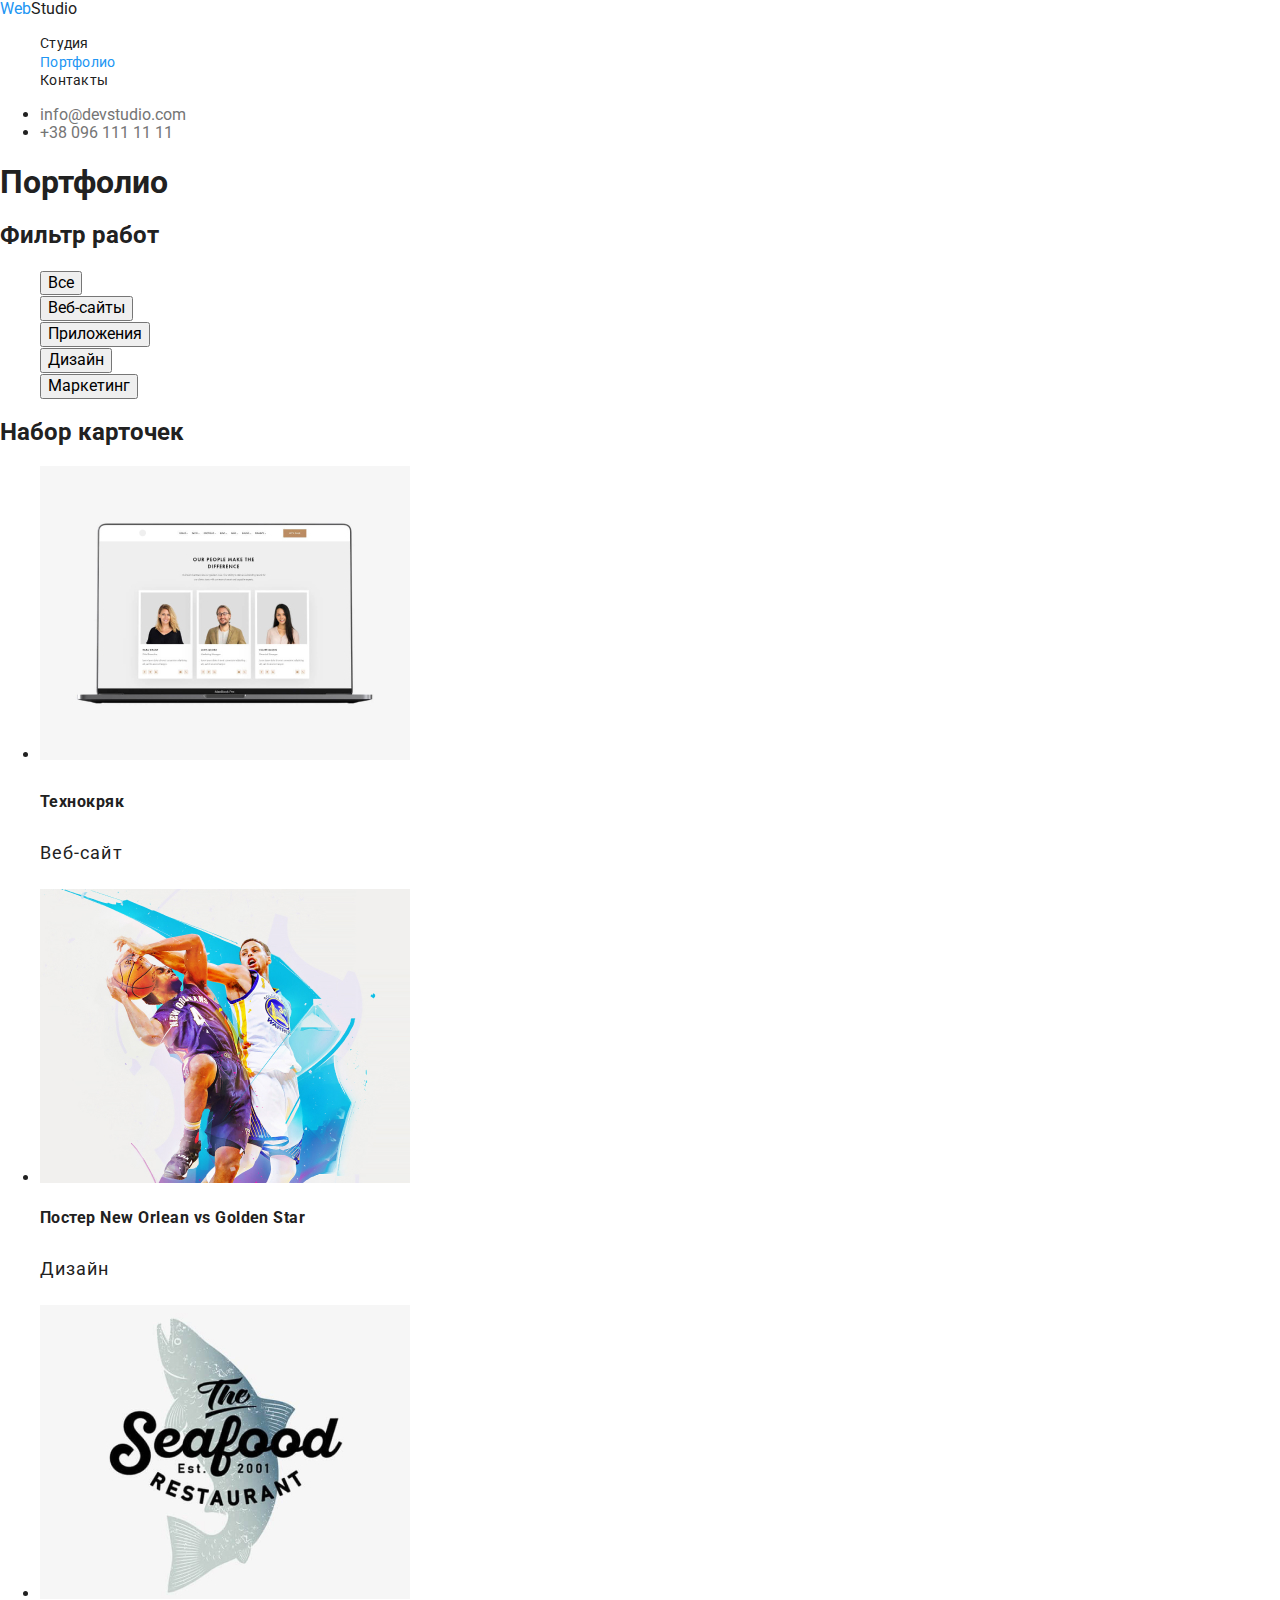
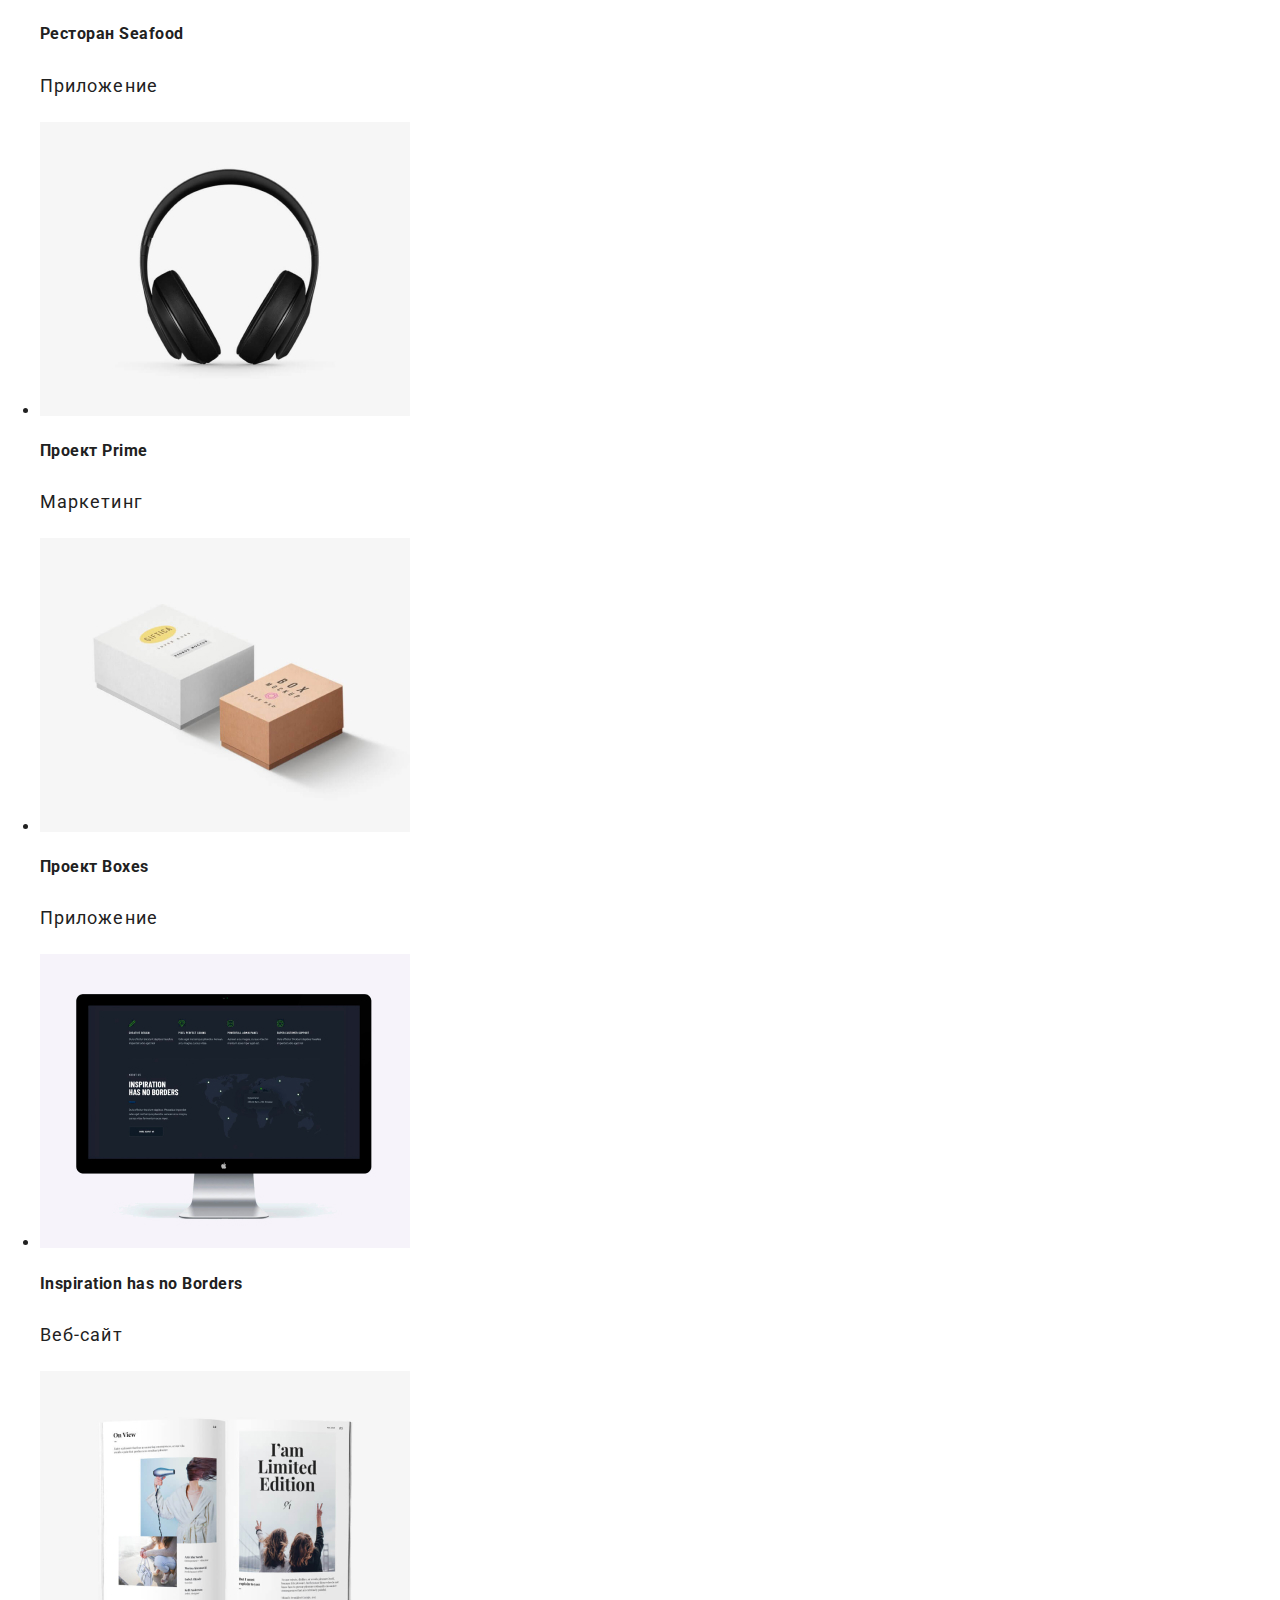
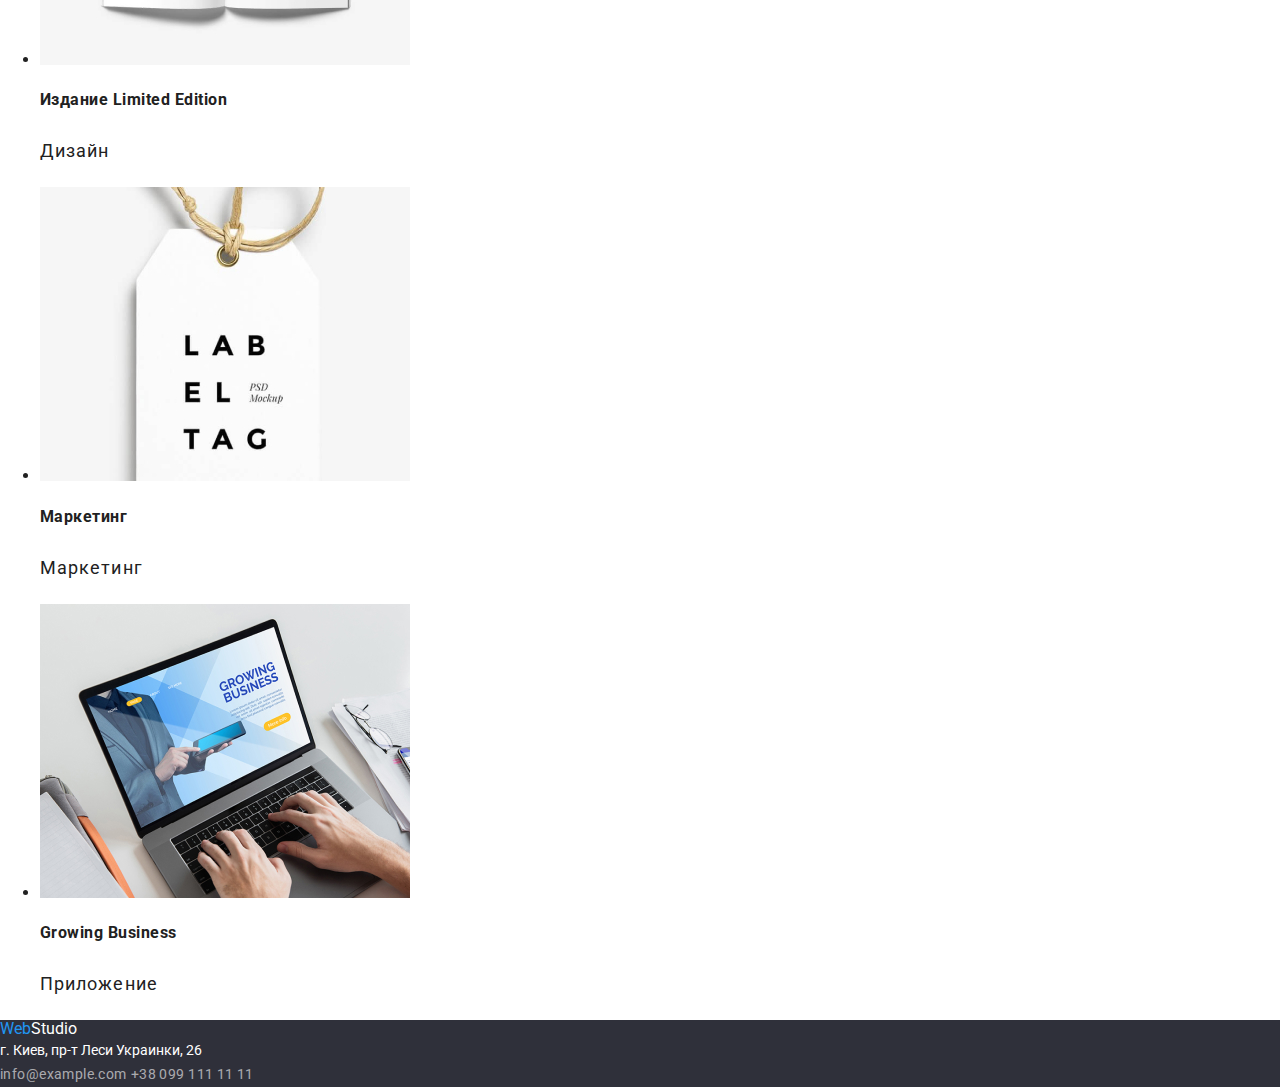
==== portfolio.html @ d3545f89 "стилизирует" ====
<!DOCTYPE html>
<html lang="ru">

<head>
    <meta charset="UTF-8">
    <meta name="viewport" content="width=device-width, initial-scale=1.0">
    <title>Документ</title>
    <link rel="preconnect" href="https://fonts.gstatic.com">
    <link href="https://fonts.googleapis.com/css2?family=Raleway:wght@700&family=Roboto:wght@400;500;700;900&display=swap" rel="stylesheet">
    <link rel="stylesheet" href="https://cdnjs.cloudflare.com/ajax/libs/modern-normalize/1.0.0/modern-normalize.min.css">
    <link rel="stylesheet" href="./css/style.css">
</head>

<body>

    <!-- Шапка -->
    <header>
        <nav>
            <a href="#">
                <span class="logo-web">Web</span><span class="logo-studio">Studio</span></a>

            <ul class="site-nav link">
                <li><a href="./index.html">Студия</a></li>
                <li class="site-portfolio"><a href="#" class="link current">Портфолио</a></li>
                <li><a href="#">Контакты</a></li>
            </ul>
        </nav>

        <ul class="contact list">
            <li>
                <a href="mailto:info@devstudio.com">info@devstudio.com</a>
            </li>
            <li>
                <a href="tel:+380961111111">+38 096 111 11 11</a>
            </li>
        </ul>
    </header>

<main class="portfolio">

    <!--Кнопки-->
    <section class="section-portfolio">
    <h1>Портфолио</h1>
    <h2>Фильтр работ</h2>
    <ul class="buttons">
        <li><button class="button-link" type="button">Все</button></li>
        <li><button class="button-link" type="button">Веб-сайты</button></li>
        <li><button class="button-link" type="button">Приложения</button></li>
        <li><button class="button-link" type="button">Дизайн</button></li>
        <li><button class="button-link" type="button">Маркетинг</button></li>
    </ul>

    <!--Набор контента-->
    <nav>
        <h2>Набор карточек</h2>
        <ul class="content-link list">
            <li class="content-tittle">
            <a href="#">
            <img src="./images/технокряк.jpg" width="370" height="294" alt="Ноутбук на котором изображены три человека">
            <h3 class="content-tittle">Технокряк</h3>
            <p class="content-text">Веб-сайт</p></a>
            </li>
            <li>
            <a href="#">
            <img src="./images/постер.jpg" width="370" height="294" alt="<Баскетболисты">
            <h3 class="content-tittle">Постер New Orlean vs Golden Star</h3>
            <p class="content-text">Дизайн</p>    
            </a>
            </li>
            <li>
            <a href="#">
            <img src="./images/ресторан.jpg" width="370" height="294" alt="Рыбный ресторан">
            <h3 class="content-tittle">Ресторан Seafood</h3>
            <p class="content-text">Приложение</p>    
            </a>
            </li>
            <li>
            <a href="#">
            <img src="./images/проект.jpg" width="370" height="294" alt="Наушники черного цвета">
            <h3 class="content-tittle">Проект Prime</h3>
            <p class="content-text">Маркетинг</p>    
            </a>
            </li>
            <li>
            <a href="#">
            <img src="./images/коробки.jpg" width="370" height="294" alt="Две коробки разного цвета">
            <h3 class="content-tittle">Проект Boxes</h3>
            <p class="content-text">Приложение</p>    
            </a>
            </li>
            <li>
            <a href="#">
            <img src="./images/монитор.jpg" width="370" height="294" alt="Монитор с заставкой чёрного цвета">
            <h3 class="content-tittle">Inspiration has no Borders</h3>
            <p class="content-text">Веб-сайт</p>    
            </a>
            </li>
            <li>
            <a href="#">
            <img src="./images/издение.jpg" width="370" height="294" alt="Журнал с картинками">
            <h3 class="content-tittle">Издание Limited Edition</h3>
            <p class="content-text">Дизайн</p>    
            </a>
            </li>
            <li>
            <a href="#">
            <img src="./images/бирка.jpg" width="370" height="294" alt="Бирка белого цвета">
            <h3 class="content-tittle">Маркетинг</h3>
            <p class="content-text">Маркетинг</p>    
            </a>
            </li>
            <li>
            <a href="#">
            <img src="./images/ноут.jpg" width="370" height="294" alt="Ноутбук с изображениям">
            <h3 class="content-tittle">Growing Business</h3>
            <p class="content-text">Приложение</p>    
            </a>
            </li>
            </ul>
    </nav>
</section>

</main>

    <!--Футер-->
    <footer>
        <a href="#">
        <span class="logo-web">Web</span><span class="logo">Studio</span></a>
    
        <address class="address">
            г. Киев, пр-т Леси Украинки, 26
        </address>
    
        <a class="contact-mailto" href="mailto:info@example.com">info@example.com</a>
        <a  class="contact-tel" href="tel:+380991111111">+38 099 111 11 11</a>
    </footer>
</body>
</html>
---- css/style.css ----
:root {
    --primary-text-color: #212121;
    --secondare-text-color: #757575;
    --text-color:#FFFFFF;
    --accent-color: #2196F3;
    --backround-color: #E5E5E5;
    --background-color-secondare: #F5F4FA;
    --background-hero-color: #2F303A;
}
/* цвет основного текста #212121 */

/* вторичный цвет текста #757575 */

/* белый #FFFFFF; */

/* цвет фона #E5E5E5 */

/* вторичный цвет фона  #F5F4FA; */

body {
    font-family: 'Raleway', sans-serif;
    font-family: 'Roboto', sans-serif;
    color: var(--primary-text-color);
}

main {
    background: var(--backround-color);
}

header {
    background-color: var(--text-color);
}

.link {
    list-style: none;
    text-decoration: none;
}

a {
    text-decoration: none;
}

/* шапка */
.logo-web {
    color: var(--accent-color);
}

.logo-studio {
    color: var(--primary-text-color);
}

.site-nav a {
    color: var(--primary-text-color);
    font-size: 14px;
    line-height: 1.4x;
    letter-spacing: 0.02em;
}

.site-nav .link.current {
    color: var(--accent-color);
}

.contac.list {
    font-size: 14px;
    line-height: 1.14px;
    letter-spacin: 0.02em;
}

.contact a {
    color: var(--secondare-text-color);
}

.site-studio :hover,
.site-studio :focus {
    color: var(--accent-color);
}

.site-portfolio :hover,
.site-portfolio :focus {
    color: var(--accent-color);
}

.contact-mail :hover,
.contact-mail :focus {
    color: var(--accent-color);
}


/* банер */

.hero {
    color: var(--text-color);
    background-color: var(--background-hero-color);
}

.hero-tittle {
    font-size: 44px;
    line-height: 1.36px;
        
    text-align: center;
    letter-spacing: 0.06em;
    text-transform: uppercase;
}

.hero-button {
    color: var(--text-color);
    background-color: var(--accent-color);
    font-size: 16px;
    line-height: 1.88px;
}


/*качество */

.feature-caption {
    list-style: none;
}

.features-subject {
    font-size: 14px;
    line-height: 1.14px;
    letter-spacing: 0.03em;
    text-transform: uppercase;
}

.feature-text {
    color: var(--secondare-text-color);
    font-size: 14px;
    line-height: 1.71;
    
    letter-spacing: 0.03em;
}

/*род деятельности */
.work-list {
    list-style: none;
}

/*команда */
.section-comand {
    background-color: var(--background-color-secondare);
}

.section-tittle {
    font-size: 36px;
    line-height: 1.67;
    text-align: center;
    letter-spacing: 0.03em;
}

.section-works {
    list-style: none;
}

.section-subject {
    font-size: 16px;
    line-height: 1.19;
}

.section-post {
    color: var(--secondare-text-color);
    font-size: 16px;
    line-height: 1.19;
}

/* портфолио */
/* кнопки */
.portfolio {
    background-color: var(--background-color);
}

.buttons {
    list-style: none;
    font-size: 16px;
    line-height: 1.62;
}

.button-link:hover, 
.button-link:focus {
    color: var(--text-color);
    background-color: var(--accent-color);
}

/*набор контента */
.content-tittle {
    font-family: 'Roboto', sans-serif;
    color: var(--primary-text-color);
    font-size: 16px;
    line-height: 1.88;

    letter-spacing: 0.03em;
}

.content-text {
    font-family: 'Roboto', sans-serif;
    color: var(--primary-text-color);
    font-size: 18px;
    line-height: 2;

    letter-spacing: 0.06em;
}

/*футер */
footer {
    color: var(--text-color);
    background: var(--background-hero-color);
}

.logo {
    color: var(--text-color);
}

.address {
    font-style: normal ;
    font-size: 14px;
    line-height: 1.71;
}

.contact-mailto {
    font-size: 14px;
    line-height: 1.71;
    letter-spacing: 0.03em;

    color: rgba(255, 255, 255, 0.6);
}

.contact-tel {
    font-size: 14px;
    line-height: 1.71;
    letter-spacing: 0.03em;
    color: rgba(255, 255, 255, 0.6);
}
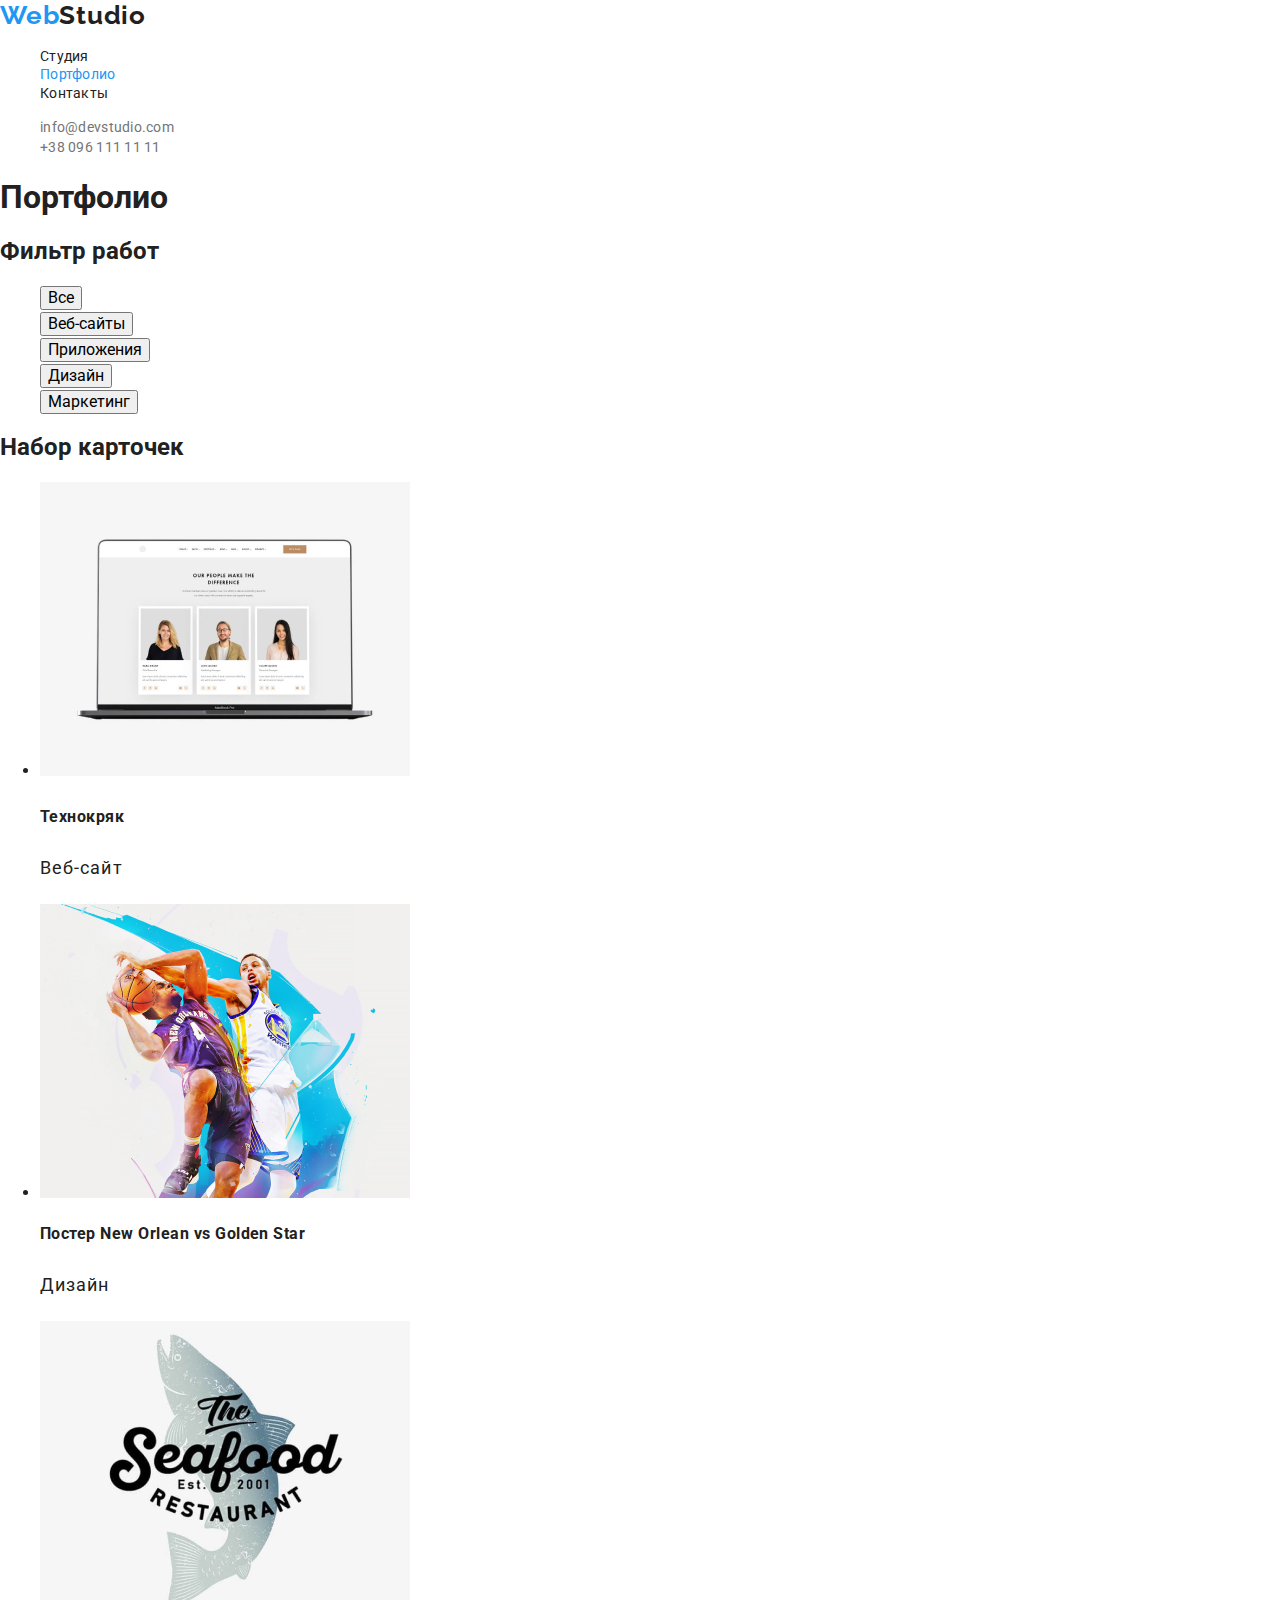
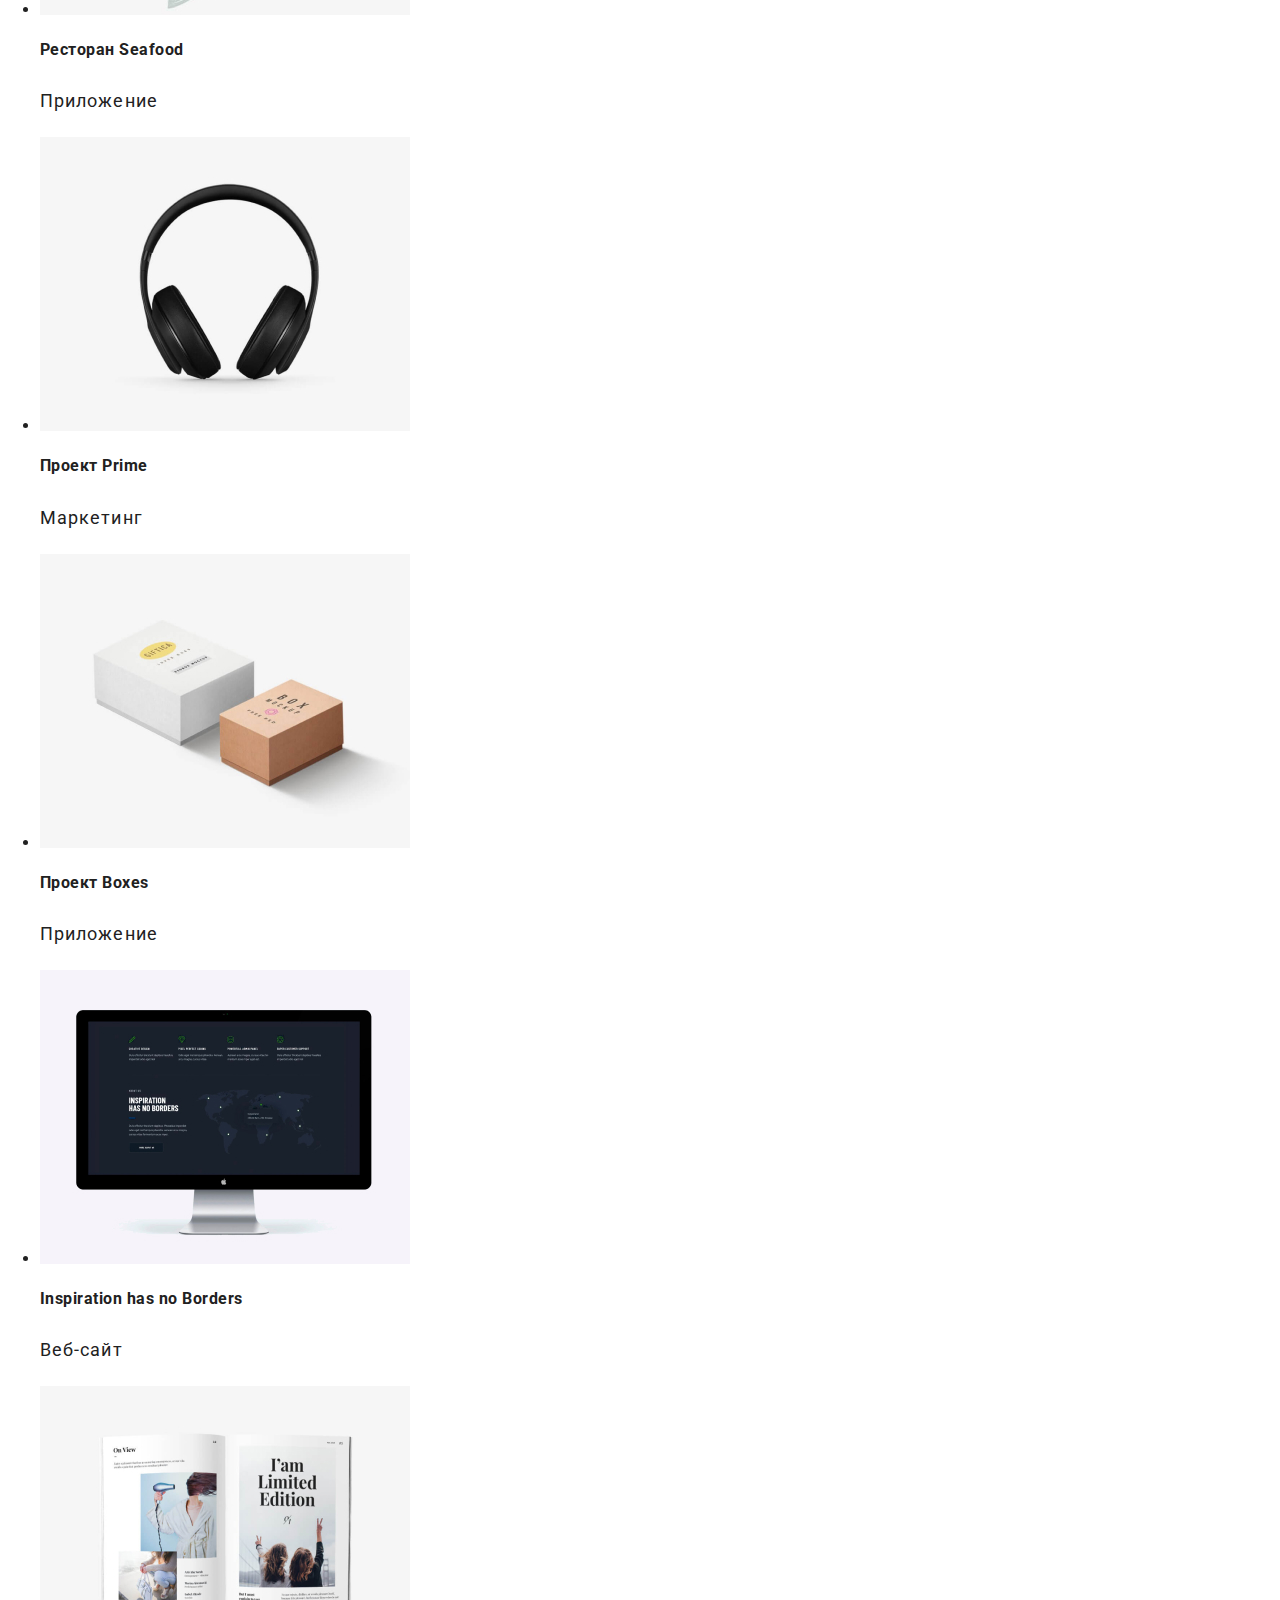
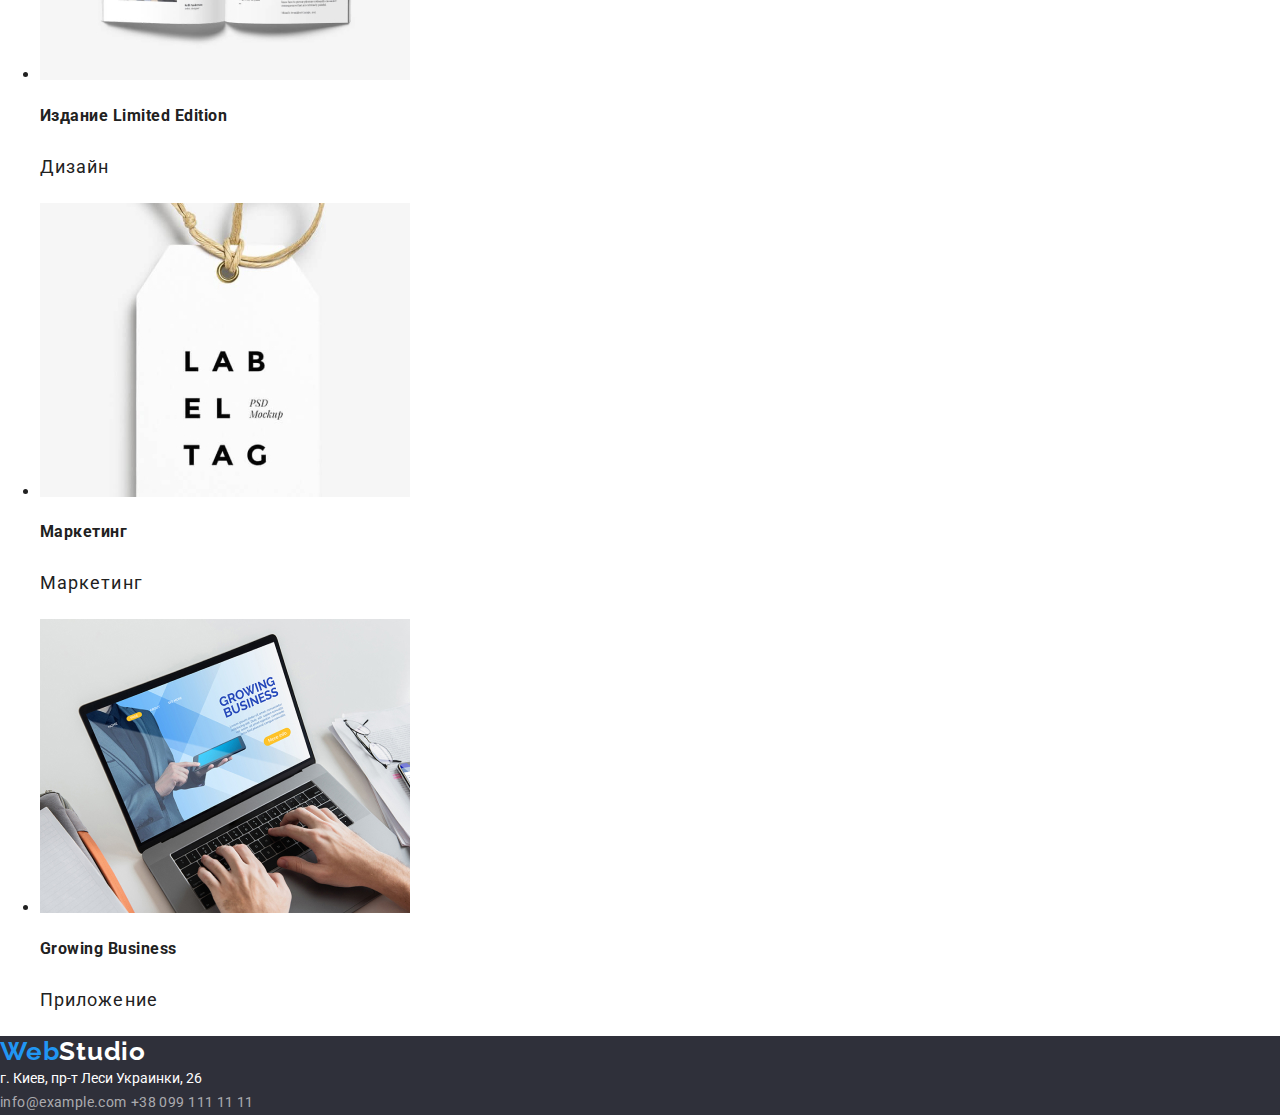
==== commit 82a91b50: "изменяет лого" ====
--- a/portfolio.html
+++ b/portfolio.html
@@ -26,7 +26,7 @@
             </ul>
         </nav>
 
-        <ul class="contact list">
+        <ul class="contact list link">
             <li>
                 <a href="mailto:info@devstudio.com">info@devstudio.com</a>
             </li>
@@ -51,74 +51,72 @@
     </ul>
 
     <!--Набор контента-->
-    <nav>
-        <h2>Набор карточек</h2>
-        <ul class="content-link list">
-            <li class="content-tittle">
-            <a href="#">
-            <img src="./images/технокряк.jpg" width="370" height="294" alt="Ноутбук на котором изображены три человека">
-            <h3 class="content-tittle">Технокряк</h3>
-            <p class="content-text">Веб-сайт</p></a>
-            </li>
-            <li>
-            <a href="#">
-            <img src="./images/постер.jpg" width="370" height="294" alt="<Баскетболисты">
-            <h3 class="content-tittle">Постер New Orlean vs Golden Star</h3>
-            <p class="content-text">Дизайн</p>    
-            </a>
-            </li>
-            <li>
-            <a href="#">
-            <img src="./images/ресторан.jpg" width="370" height="294" alt="Рыбный ресторан">
-            <h3 class="content-tittle">Ресторан Seafood</h3>
-            <p class="content-text">Приложение</p>    
-            </a>
-            </li>
-            <li>
-            <a href="#">
-            <img src="./images/проект.jpg" width="370" height="294" alt="Наушники черного цвета">
-            <h3 class="content-tittle">Проект Prime</h3>
-            <p class="content-text">Маркетинг</p>    
-            </a>
-            </li>
-            <li>
-            <a href="#">
-            <img src="./images/коробки.jpg" width="370" height="294" alt="Две коробки разного цвета">
-            <h3 class="content-tittle">Проект Boxes</h3>
-            <p class="content-text">Приложение</p>    
-            </a>
-            </li>
-            <li>
-            <a href="#">
-            <img src="./images/монитор.jpg" width="370" height="294" alt="Монитор с заставкой чёрного цвета">
-            <h3 class="content-tittle">Inspiration has no Borders</h3>
-            <p class="content-text">Веб-сайт</p>    
-            </a>
-            </li>
-            <li>
-            <a href="#">
-            <img src="./images/издение.jpg" width="370" height="294" alt="Журнал с картинками">
-            <h3 class="content-tittle">Издание Limited Edition</h3>
-            <p class="content-text">Дизайн</p>    
-            </a>
-            </li>
-            <li>
-            <a href="#">
-            <img src="./images/бирка.jpg" width="370" height="294" alt="Бирка белого цвета">
-            <h3 class="content-tittle">Маркетинг</h3>
-            <p class="content-text">Маркетинг</p>    
-            </a>
-            </li>
-            <li>
-            <a href="#">
-            <img src="./images/ноут.jpg" width="370" height="294" alt="Ноутбук с изображениям">
-            <h3 class="content-tittle">Growing Business</h3>
-            <p class="content-text">Приложение</p>    
-            </a>
-            </li>
-            </ul>
-    </nav>
-</section>
+    <h2>Набор карточек</h2>
+    <ul class="content-link list">
+        <li class="content-tittle">
+        <a href="#">
+        <img src="./images/технокряк.jpg" width="370" height="294" alt="Ноутбук на котором изображены три человека">
+        <h3 class="content-tittle">Технокряк</h3>
+        <p class="content-text">Веб-сайт</p></a>
+        </li>
+        <li>
+        <a href="#">
+        <img src="./images/постер.jpg" width="370" height="294" alt="<Баскетболисты">
+        <h3 class="content-tittle">Постер New Orlean vs Golden Star</h3>
+        <p class="content-text">Дизайн</p>    
+        </a>
+        </li>
+        <li>
+        <a href="#">
+        <img src="./images/ресторан.jpg" width="370" height="294" alt="Рыбный ресторан">
+        <h3 class="content-tittle">Ресторан Seafood</h3>
+        <p class="content-text">Приложение</p>    
+        </a>
+        </li>
+        <li>
+        <a href="#">
+        <img src="./images/проект.jpg" width="370" height="294" alt="Наушники черного цвета">
+        <h3 class="content-tittle">Проект Prime</h3>
+        <p class="content-text">Маркетинг</p>    
+        </a>
+        </li>
+        <li>
+        <a href="#">
+        <img src="./images/коробки.jpg" width="370" height="294" alt="Две коробки разного цвета">
+        <h3 class="content-tittle">Проект Boxes</h3>
+        <p class="content-text">Приложение</p>    
+        </a>
+        </li>
+        <li>
+        <a href="#">
+        <img src="./images/монитор.jpg" width="370" height="294" alt="Монитор с заставкой чёрного цвета">
+        <h3 class="content-tittle">Inspiration has no Borders</h3>
+        <p class="content-text">Веб-сайт</p>    
+        </a>
+        </li>
+        <li>
+        <a href="#">
+        <img src="./images/издение.jpg" width="370" height="294" alt="Журнал с картинками">
+        <h3 class="content-tittle">Издание Limited Edition</h3>
+        <p class="content-text">Дизайн</p>    
+        </a>
+        </li>
+        <li>
+        <a href="#">
+        <img src="./images/бирка.jpg" width="370" height="294" alt="Бирка белого цвета">
+        <h3 class="content-tittle">Маркетинг</h3>
+        <p class="content-text">Маркетинг</p>    
+        </a>
+        </li>
+        <li>
+        <a href="#">
+        <img src="./images/ноут.jpg" width="370" height="294" alt="Ноутбук с изображениям">
+        <h3 class="content-tittle">Growing Business</h3>
+        <p class="content-text">Приложение</p>    
+        </a>
+        </li>
+        </ul>
+    </section>
 
 </main>
 
--- a/css/style.css
+++ b/css/style.css
@@ -43,10 +43,22 @@
 /* шапка */
 .logo-web {
     color: var(--accent-color);
+    font-family: Raleway;
+    font-weight: bold;
+    font-size: 26px;
+    line-height: 1.19;
+
+    letter-spacing: 0.03em;
 }
 
 .logo-studio {
     color: var(--primary-text-color);
+    font-family: Raleway;
+    font-weight: bold;
+    font-size: 26px;
+    line-height: 1.19;
+
+    letter-spacing: 0.03em;
 }
 
 .site-nav a {
@@ -64,10 +76,14 @@
     font-size: 14px;
     line-height: 1.14px;
     letter-spacin: 0.02em;
+    list-style: none;
 }
 
 .contact a {
     color: var(--secondare-text-color);
+    font-size: 14px;
+    line-height: 1.42;
+    letter-spacing: 0.02em;
 }
 
 .site-studio :hover,
@@ -95,7 +111,7 @@
 
 .hero-tittle {
     font-size: 44px;
-    line-height: 1.36px;
+    line-height: 1.36;
         
     text-align: center;
     letter-spacing: 0.06em;
@@ -118,7 +134,7 @@
 
 .features-subject {
     font-size: 14px;
-    line-height: 1.14px;
+    line-height: 1.14;
     letter-spacing: 0.03em;
     text-transform: uppercase;
 }
@@ -208,6 +224,12 @@
 
 .logo {
     color: var(--text-color);
+    font-family: Raleway;
+    font-weight: bold;
+    font-size: 26px;
+    line-height: 1.19;
+
+    letter-spacing: 0.03em;
 }
 
 .address {
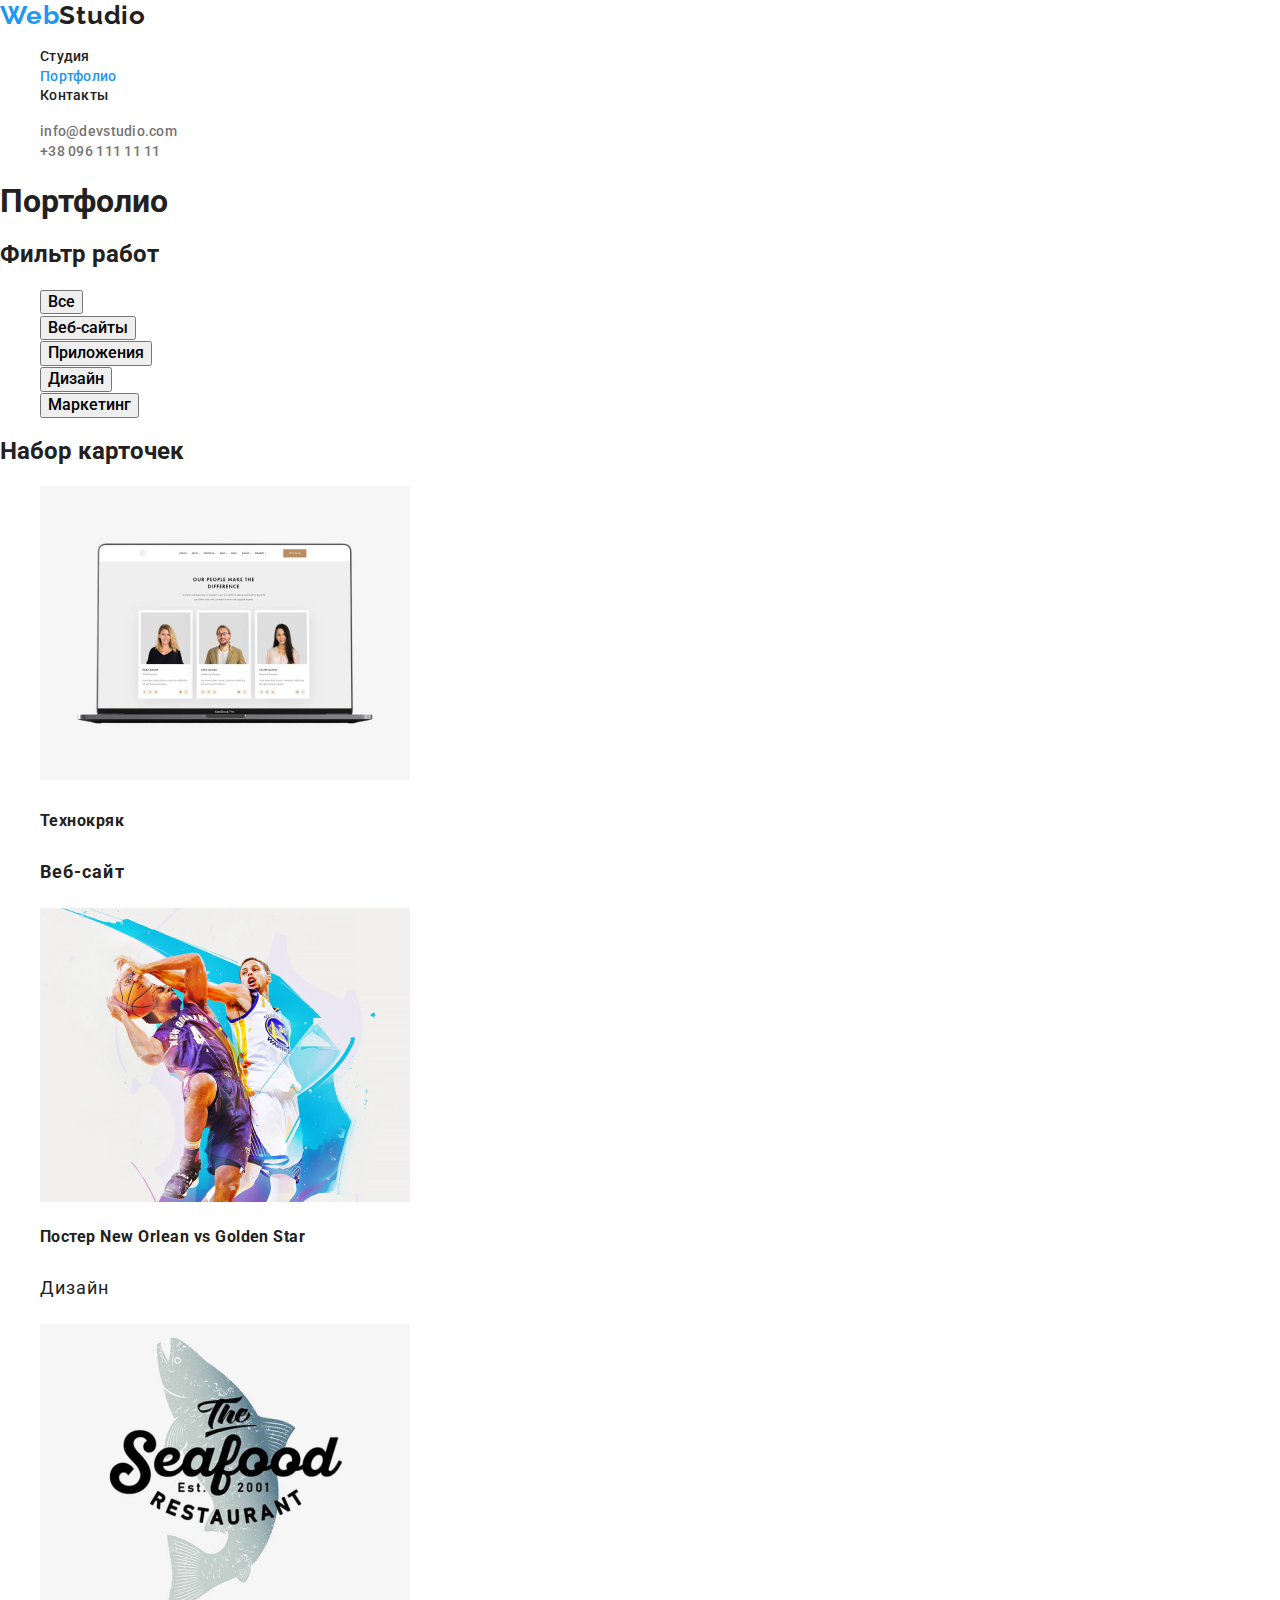
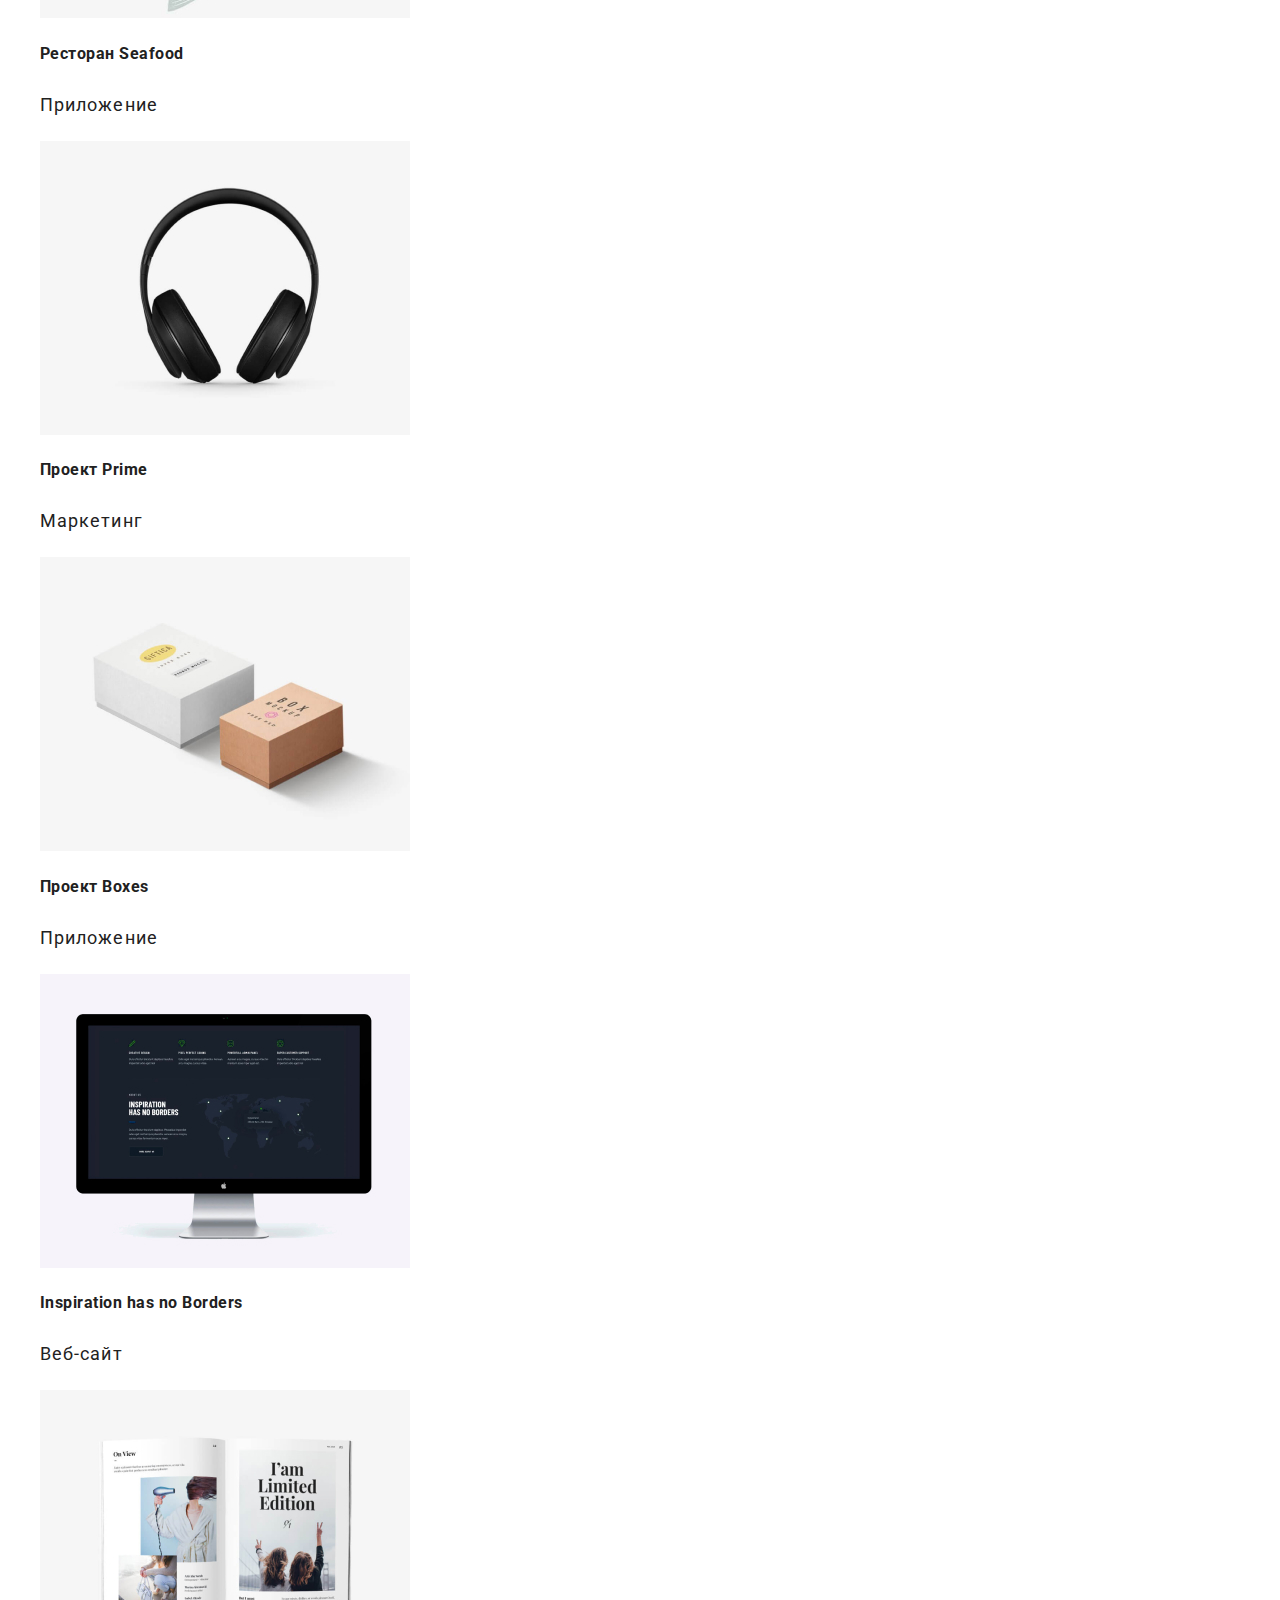
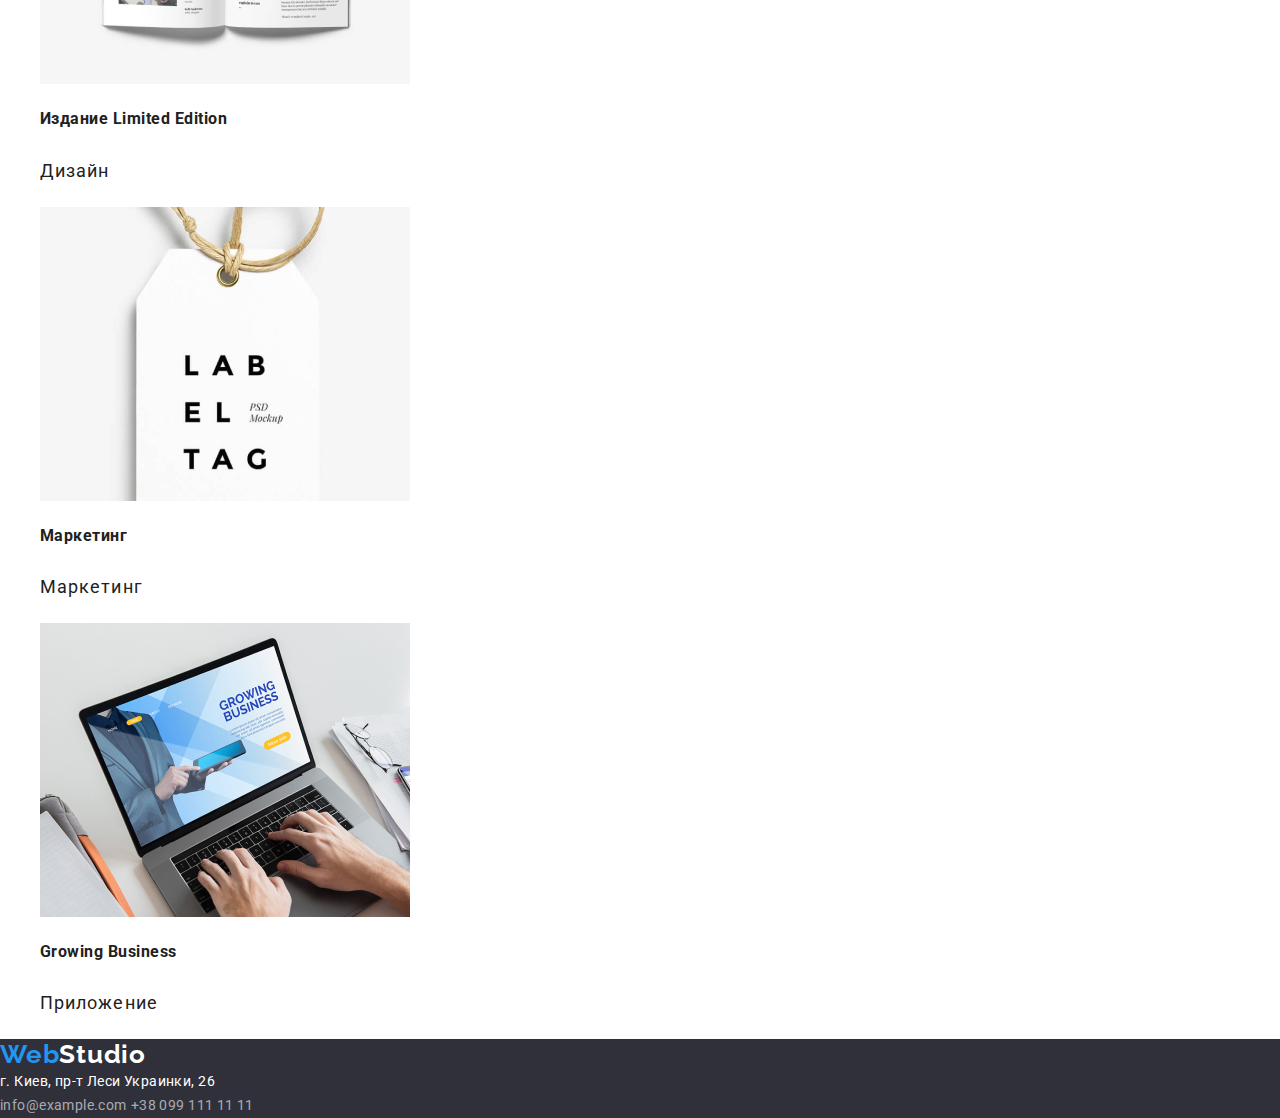
==== commit 95b9491c: "удаляет маркеры" ====
--- a/portfolio.html
+++ b/portfolio.html
@@ -52,7 +52,7 @@
 
     <!--Набор контента-->
     <h2>Набор карточек</h2>
-    <ul class="content-link list">
+    <ul class="content link list">
         <li class="content-tittle">
         <a href="#">
         <img src="./images/технокряк.jpg" width="370" height="294" alt="Ноутбук на котором изображены три человека">
--- a/css/style.css
+++ b/css/style.css
@@ -63,8 +63,10 @@
 
 .site-nav a {
     color: var(--primary-text-color);
-    font-size: 14px;
-    line-height: 1.4x;
+    font-weight: 500;
+    font-size: 14px;
+    line-height: 1.4;
+
     letter-spacing: 0.02em;
 }
 
@@ -73,14 +75,17 @@
 }
 
 .contac.list {
-    font-size: 14px;
-    line-height: 1.14px;
+    list-style: none;
+    font-size: 14px;
+    line-height: 1.14;
+
     letter-spacin: 0.02em;
-    list-style: none;
+    
 }
 
 .contact a {
     color: var(--secondare-text-color);
+    font-weight: 500;
     font-size: 14px;
     line-height: 1.42;
     letter-spacing: 0.02em;
@@ -110,6 +115,7 @@
 }
 
 .hero-tittle {
+    font-weight: 900;
     font-size: 44px;
     line-height: 1.36;
         
@@ -121,8 +127,11 @@
 .hero-button {
     color: var(--text-color);
     background-color: var(--accent-color);
-    font-size: 16px;
-    line-height: 1.88px;
+    font-weight: 700;
+    font-size: 16px;
+    line-height: 1.88;
+
+    letter-spacing: 0.06em;
 }
 
 
@@ -133,10 +142,11 @@
 }
 
 .features-subject {
+    font-weight: 700;
     font-size: 14px;
     line-height: 1.14;
-    letter-spacing: 0.03em;
-    text-transform: uppercase;
+
+    letter-spacing: 0.03em;
 }
 
 .feature-text {
@@ -158,9 +168,11 @@
 }
 
 .section-tittle {
+    font-weight: 700;
     font-size: 36px;
     line-height: 1.67;
     text-align: center;
+
     letter-spacing: 0.03em;
 }
 
@@ -169,14 +181,19 @@
 }
 
 .section-subject {
-    font-size: 16px;
-    line-height: 1.19;
+    font-weight: 500;
+    font-size: 16px;
+    line-height: 1.19;
+
+    letter-spacing: 0.03em;
 }
 
 .section-post {
     color: var(--secondare-text-color);
     font-size: 16px;
     line-height: 1.19;
+
+    letter-spacing: 0.03em;
 }
 
 /* портфолио */
@@ -187,20 +204,28 @@
 
 .buttons {
     list-style: none;
+    font-weight: 500;
     font-size: 16px;
     line-height: 1.62;
+
+    letter-spacing: 0.03em;
 }
 
 .button-link:hover, 
 .button-link:focus {
     color: var(--text-color);
     background-color: var(--accent-color);
+}
+
+.button-link {
+    font-weight: 500;
 }
 
 /*набор контента */
 .content-tittle {
     font-family: 'Roboto', sans-serif;
     color: var(--primary-text-color);
+    font-weight: 700;
     font-size: 16px;
     line-height: 1.88;
 
@@ -236,11 +261,14 @@
     font-style: normal ;
     font-size: 14px;
     line-height: 1.71;
+
+    letter-spacing: 0.03em;
 }
 
 .contact-mailto {
     font-size: 14px;
     line-height: 1.71;
+
     letter-spacing: 0.03em;
 
     color: rgba(255, 255, 255, 0.6);
@@ -249,6 +277,8 @@
 .contact-tel {
     font-size: 14px;
     line-height: 1.71;
-    letter-spacing: 0.03em;
+    
+    letter-spacing: 0.03em;
+
     color: rgba(255, 255, 255, 0.6);
 }